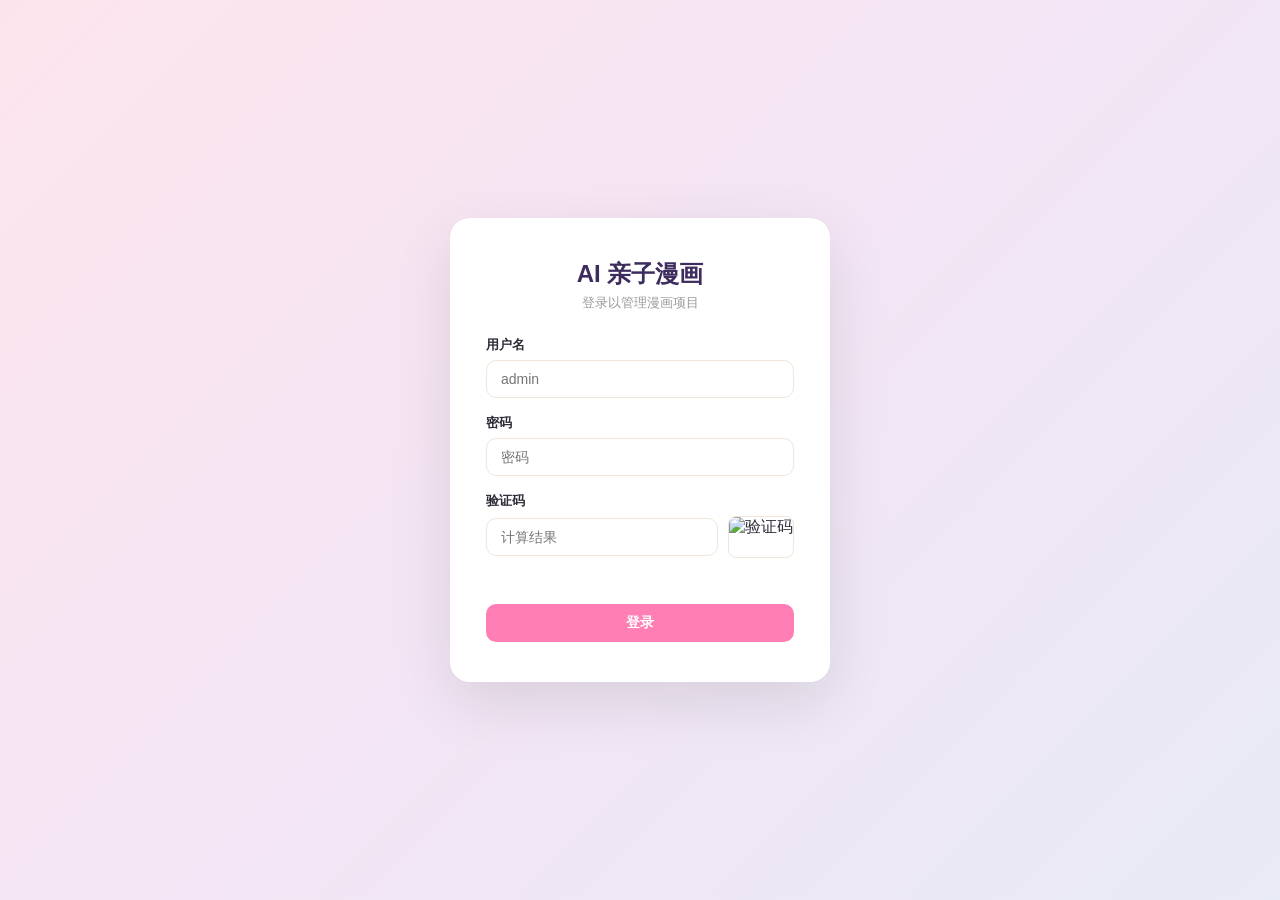
==== comic-admin/index.html @ 657de5d1 "Integrate comic generator into admin backend - Add comic CRUD + generation API routes to app.py (com" ====
<!DOCTYPE html>
<html lang="zh-CN">
<head>
  <meta charset="UTF-8">
  <meta name="viewport" content="width=device-width, initial-scale=1.0">
  <title>AI 亲子漫画生成器</title>
  <link rel="stylesheet" href="/comic-admin/css/style.css">
</head>
<body>

<!-- Login Overlay -->
<div id="loginOverlay" class="login-overlay">
  <div class="login-card">
    <h1>AI 亲子漫画</h1>
    <p class="login-sub">登录以管理漫画项目</p>
    <form id="loginForm">
      <div class="field">
        <label>用户名</label>
        <input type="text" id="loginUser" placeholder="admin" autocomplete="username" required>
      </div>
      <div class="field">
        <label>密码</label>
        <input type="password" id="loginPass" placeholder="密码" autocomplete="current-password" required>
      </div>
      <div class="field captcha-field">
        <label>验证码</label>
        <div class="captcha-row">
          <input type="text" id="loginCaptcha" placeholder="计算结果" required>
          <img id="captchaImg" alt="验证码" title="点击刷新" onclick="refreshCaptcha()">
        </div>
      </div>
      <div id="loginError" class="login-error"></div>
      <button type="submit" class="btn btn-primary btn-full">登录</button>
    </form>
  </div>
</div>

<!-- Main App -->
<div id="appContainer" class="app-container" style="display:none;">

  <!-- Mobile Header -->
  <div class="mobile-header">
    <button class="hamburger" id="hamburgerBtn" onclick="toggleSidebar()">
      <span></span><span></span><span></span>
    </button>
    <span class="mobile-title" id="mobileTitle">AI 亲子漫画</span>
    <button class="mobile-logout" onclick="logout()">退出</button>
  </div>

  <!-- Sidebar Overlay (mobile) -->
  <div class="sidebar-overlay" id="sidebarOverlay" onclick="closeSidebar()"></div>

  <!-- Sidebar -->
  <aside class="sidebar" id="sidebar">
    <div class="sidebar-header">
      <h1>AI 亲子漫画</h1>
      <p>故事漫画生成器</p>
    </div>
    <button class="btn-new" onclick="createComic()">+ 新建漫画</button>
    <div class="project-list" id="comicList"></div>
    <div class="sidebar-footer">
      <a href="/" class="btn-switch">切换到 PPT</a>
      <button class="btn-logout-desktop" onclick="logout()">退出登录</button>
    </div>
  </aside>

  <!-- Main Content -->
  <main class="main">
    <div class="main-header">
      <h2 id="currentTitle">选择或新建漫画项目</h2>
    </div>

    <div class="tab-bar" id="tabBar" style="display:none;">
      <button class="tab-btn active" data-tab="info">故事信息</button>
      <button class="tab-btn" data-tab="pages">页面预览</button>
      <button class="tab-btn" data-tab="generate">生成</button>
      <button class="tab-btn" data-tab="output">输出文件</button>
    </div>

    <div class="tab-content" id="tabContent">
      <!-- Empty state -->
      <div id="emptyState" class="empty">
        <h3>还没有漫画项目</h3>
        <p>点击左侧「+ 新建漫画」开始创作</p>
      </div>

      <!-- Info Tab -->
      <div class="tab-pane" id="tab-info">
        <div class="card">
          <h3>基本信息</h3>
          <div class="field">
            <label>故事主题</label>
            <input type="text" id="comicTopic" placeholder="例：月亮上的朋友">
          </div>
          <div class="field-row">
            <div class="field">
              <label>主角名字</label>
              <input type="text" id="comicChildName" placeholder="例：小明">
            </div>
            <div class="field">
              <label>年龄</label>
              <input type="number" id="comicAge" min="2" max="12" value="5">
            </div>
          </div>
          <div class="field">
            <label>故事模板</label>
            <select id="comicTemplate"></select>
            <div class="hint" id="templateDesc"></div>
          </div>
          <div class="field">
            <label>补充说明（可选）</label>
            <textarea id="comicExtra" placeholder="例：孩子最近喜欢恐龙，可以加入恐龙元素" rows="3"></textarea>
          </div>
          <button class="btn btn-primary" onclick="saveComicInfo()">保存信息</button>
          <button class="btn btn-danger btn-sm" onclick="deleteComic()" style="margin-left:8px;">删除项目</button>
        </div>
      </div>

      <!-- Pages Tab -->
      <div class="tab-pane" id="tab-pages">
        <div class="pages-toolbar" id="pagesToolbar">
          <button class="btn btn-secondary btn-sm" onclick="previewComic()">预览漫画</button>
          <span class="pages-hint">共 <span id="pageCount">0</span> 页</span>
        </div>
        <div id="pagesList"></div>
      </div>

      <!-- Generate Tab -->
      <div class="tab-pane" id="tab-generate">
        <div class="card">
          <h3>生成设置</h3>
          <div class="gen-row">
            <div class="field">
              <label>模型</label>
              <select id="comicProvider"></select>
            </div>
            <div class="field">
              <label>输出格式</label>
              <select id="comicFormat">
                <option value="html">HTML</option>
                <option value="pdf">PDF</option>
                <option value="both">HTML + PDF</option>
              </select>
            </div>
          </div>
          <button class="btn btn-primary" id="btnGenComic" onclick="generateComic()">开始生成</button>
        </div>
        <div class="gen-status" id="comicGenStatus"></div>
      </div>

      <!-- Output Tab -->
      <div class="tab-pane" id="tab-output">
        <div id="comicOutputList"></div>
      </div>
    </div>
  </main>
</div>

<!-- Toast -->
<div class="save-toast" id="toast"></div>

<script src="/comic-admin/js/app.js"></script>
</body>
</html>
---- comic-admin/css/style.css ----
*, *::before, *::after { box-sizing: border-box; margin: 0; padding: 0; }

:root {
  --bg: #fef8f0;
  --surface: #ffffff;
  --sidebar: #3d2c5e;
  --sidebar-hover: #4e3d73;
  --sidebar-active: #ff7eb3;
  --text: #2d2d3a;
  --text2: #666;
  --text3: #999;
  --accent: #ff7eb3;
  --accent-light: #fff0f5;
  --success: #2ed573;
  --error: #ff6b6b;
  --danger: #e74c3c;
  --danger-hover: #c0392b;
  --border: #f0e6d9;
  --radius: 12px;
  --shadow: 0 2px 12px rgba(0,0,0,0.06);
}

body {
  font-family: "PingFang SC", "Microsoft YaHei", -apple-system, sans-serif;
  background: var(--bg);
  color: var(--text);
  -webkit-font-smoothing: antialiased;
}

/* ── Login ──────────────────────────────────────── */
.login-overlay {
  position: fixed;
  inset: 0;
  background: linear-gradient(135deg, #fce4ec 0%, #f3e5f5 50%, #e8eaf6 100%);
  display: flex;
  align-items: center;
  justify-content: center;
  z-index: 1000;
}

.login-card {
  background: #fff;
  border-radius: 20px;
  padding: 40px 36px;
  width: 380px;
  max-width: 90vw;
  box-shadow: 0 20px 60px rgba(0,0,0,0.1);
  text-align: center;
}

.login-card h1 {
  font-size: 24px;
  font-weight: 700;
  margin-bottom: 4px;
  color: var(--sidebar);
}

.login-sub {
  font-size: 13px;
  color: var(--text3);
  margin-bottom: 24px;
}

.login-card .field { margin-bottom: 16px; text-align: left; }
.login-card .field label { font-size: 13px; font-weight: 600; display: block; margin-bottom: 6px; }
.login-card .field input {
  width: 100%;
  padding: 10px 14px;
  border: 1.5px solid var(--border);
  border-radius: 10px;
  font-size: 14px;
  font-family: inherit;
  transition: border-color 0.2s;
}
.login-card .field input:focus { outline: none; border-color: var(--accent); }

.captcha-row { display: flex; gap: 10px; align-items: center; }
.captcha-row input { flex: 1; }
.captcha-row img {
  height: 42px;
  border-radius: 8px;
  cursor: pointer;
  border: 1px solid var(--border);
}

.login-error { color: var(--error); font-size: 13px; margin-bottom: 12px; min-height: 18px; }

.btn-full { width: 100%; justify-content: center; }

/* ── App Layout ─────────────────────────────────── */
.app-container { display: flex; height: 100vh; overflow: hidden; }

/* ── Mobile Header ──────────────────────────────── */
.mobile-header {
  display: none;
  position: fixed;
  top: 0;
  left: 0;
  right: 0;
  height: 52px;
  background: var(--sidebar);
  color: #fff;
  align-items: center;
  padding: 0 16px;
  z-index: 100;
  gap: 12px;
}

.mobile-title { font-size: 16px; font-weight: 600; flex: 1; }
.mobile-logout {
  background: rgba(255,255,255,0.15);
  color: #fff;
  border: none;
  padding: 6px 12px;
  border-radius: 6px;
  font-size: 12px;
  cursor: pointer;
}

.hamburger {
  width: 32px;
  height: 32px;
  background: none;
  border: none;
  cursor: pointer;
  position: relative;
  display: flex;
  flex-direction: column;
  justify-content: center;
  gap: 5px;
}
.hamburger span {
  display: block;
  width: 22px;
  height: 2px;
  background: #fff;
  border-radius: 2px;
  transition: all 0.3s;
}

.sidebar-overlay {
  display: none;
  position: fixed;
  inset: 0;
  background: rgba(0,0,0,0.4);
  z-index: 49;
}

/* ── Sidebar ────────────────────────────────────── */
.sidebar {
  width: 260px;
  background: var(--sidebar);
  color: #fff;
  display: flex;
  flex-direction: column;
  flex-shrink: 0;
}

.sidebar-header {
  padding: 20px;
  border-bottom: 1px solid rgba(255,255,255,0.08);
}
.sidebar-header h1 { font-size: 18px; font-weight: 700; }
.sidebar-header p { font-size: 12px; color: rgba(255,255,255,0.5); margin-top: 4px; }

.btn-new {
  margin: 16px 20px;
  padding: 10px;
  background: var(--accent);
  color: #fff;
  border: none;
  border-radius: 10px;
  font-size: 14px;
  font-weight: 600;
  cursor: pointer;
  transition: background 0.2s;
}
.btn-new:hover { background: #e56da0; }

.project-list {
  flex: 1;
  overflow-y: auto;
  padding: 8px 12px;
}

.project-item {
  padding: 12px 14px;
  border-radius: 8px;
  cursor: pointer;
  margin-bottom: 4px;
  transition: background 0.15s;
}
.project-item:hover { background: var(--sidebar-hover); }
.project-item.active { background: var(--sidebar-active); }
.project-item .pj-topic { font-size: 14px; font-weight: 500; white-space: nowrap; overflow: hidden; text-overflow: ellipsis; }
.project-item .pj-meta { font-size: 11px; color: rgba(255,255,255,0.45); margin-top: 3px; }

.sidebar-footer {
  padding: 12px 20px;
  border-top: 1px solid rgba(255,255,255,0.08);
  display: flex;
  flex-direction: column;
  gap: 8px;
}

.btn-switch {
  display: block;
  text-align: center;
  padding: 8px;
  background: rgba(255,255,255,0.1);
  color: rgba(255,255,255,0.8);
  border: none;
  border-radius: 6px;
  font-size: 13px;
  text-decoration: none;
  cursor: pointer;
  transition: all 0.2s;
}
.btn-switch:hover { background: rgba(255,255,255,0.15); color: #fff; }

.btn-logout-desktop {
  width: 100%;
  padding: 8px;
  background: rgba(255,255,255,0.06);
  color: rgba(255,255,255,0.5);
  border: none;
  border-radius: 6px;
  font-size: 12px;
  cursor: pointer;
  transition: all 0.2s;
}
.btn-logout-desktop:hover { background: rgba(255,255,255,0.1); color: rgba(255,255,255,0.8); }

/* ── Main ───────────────────────────────────────── */
.main {
  flex: 1;
  display: flex;
  flex-direction: column;
  overflow: hidden;
  position: relative;
}

.main-header {
  padding: 16px 28px;
  background: var(--surface);
  border-bottom: 1px solid var(--border);
}
.main-header h2 { font-size: 18px; font-weight: 700; }

.tab-bar {
  display: flex;
  padding: 0 28px;
  background: var(--surface);
  border-bottom: 1px solid var(--border);
  gap: 0;
}
.tab-btn {
  padding: 12px 20px;
  font-size: 14px;
  font-weight: 500;
  color: var(--text3);
  background: none;
  border: none;
  border-bottom: 2px solid transparent;
  cursor: pointer;
  transition: all 0.2s;
}
.tab-btn:hover { color: var(--text); }
.tab-btn.active { color: var(--accent); border-bottom-color: var(--accent); }

.tab-content {
  flex: 1;
  overflow-y: auto;
  padding: 24px 28px;
  padding-bottom: 60px;
}

.tab-pane { display: none; }
.tab-pane.active { display: block; }

/* ── Form Elements ──────────────────────────────── */
.field { margin-bottom: 20px; }
.field label { display: block; font-size: 13px; font-weight: 600; margin-bottom: 6px; }
.field .hint { font-size: 12px; color: var(--text3); margin-top: 4px; }

.field input, .field textarea, .field select {
  width: 100%;
  padding: 10px 14px;
  border: 1.5px solid var(--border);
  border-radius: 10px;
  font-size: 14px;
  font-family: inherit;
  color: var(--text);
  background: var(--surface);
  transition: border-color 0.2s;
}
.field input:focus, .field textarea:focus, .field select:focus {
  outline: none;
  border-color: var(--accent);
  box-shadow: 0 0 0 3px var(--accent-light);
}
.field textarea { resize: vertical; line-height: 1.6; }

.field-row { display: flex; gap: 16px; }
.field-row .field { flex: 1; }

/* ── Buttons ────────────────────────────────────── */
.btn {
  padding: 10px 20px;
  border: none;
  border-radius: 10px;
  font-size: 14px;
  font-weight: 600;
  cursor: pointer;
  transition: all 0.2s;
  display: inline-flex;
  align-items: center;
  gap: 6px;
}
.btn-primary { background: var(--accent); color: #fff; }
.btn-primary:hover { background: #e56da0; }
.btn-primary:disabled { opacity: 0.5; cursor: not-allowed; }
.btn-secondary { background: var(--accent-light); color: var(--accent); }
.btn-secondary:hover { background: #ffe0ec; }
.btn-danger { background: var(--danger); color: #fff; }
.btn-danger:hover { background: var(--danger-hover); }
.btn-sm { padding: 6px 14px; font-size: 13px; }

/* ── Cards ──────────────────────────────────────── */
.card {
  background: var(--surface);
  border: 1px solid var(--border);
  border-radius: var(--radius);
  padding: 20px;
  margin-bottom: 16px;
  box-shadow: var(--shadow);
}
.card h3 { font-size: 15px; font-weight: 700; margin-bottom: 12px; }

/* ── Generate ───────────────────────────────────── */
.gen-row { display: flex; gap: 16px; align-items: flex-end; margin-bottom: 20px; }
.gen-row .field { flex: 1; margin-bottom: 0; }

.gen-status {
  padding: 14px 18px;
  border-radius: 10px;
  font-size: 14px;
  line-height: 1.6;
  display: none;
}
.gen-status.show { display: block; }
.gen-status.running { background: #fff0f5; color: #b54a7a; border: 1px solid #ffcce0; }
.gen-status.done { background: #eafbf0; color: #1a7a3a; border: 1px solid #b4ecc5; }
.gen-status.error { background: #fff0f0; color: #c53030; border: 1px solid #fcc; }

/* ── Pages List ─────────────────────────────────── */
.pages-toolbar {
  display: flex;
  align-items: center;
  gap: 12px;
  padding: 12px 28px;
  background: var(--accent-light);
  margin: -24px -28px 16px -28px;
}
.pages-hint { font-size: 13px; color: var(--text2); margin-left: auto; }

.page-card {
  background: var(--surface);
  border: 1px solid var(--border);
  border-radius: 10px;
  padding: 16px;
  margin-bottom: 10px;
  display: grid;
  grid-template-columns: 50px 1fr;
  gap: 12px;
  align-items: start;
  transition: all 0.2s;
}
.page-card:hover { border-color: var(--accent); box-shadow: 0 2px 8px rgba(255,126,179,0.1); }

.page-num {
  font-size: 22px;
  font-weight: 800;
  color: var(--accent);
  text-align: center;
  line-height: 1;
  padding-top: 4px;
}

.page-body { flex: 1; }

.page-meta { display: flex; gap: 8px; margin-bottom: 6px; }

.type-badge, .act-badge {
  padding: 2px 10px;
  border-radius: 12px;
  font-size: 11px;
  font-weight: 600;
}
.type-badge { background: var(--accent-light); color: var(--accent); }
.act-badge { background: #f0f0f0; color: var(--text2); }

.page-title { font-size: 15px; font-weight: 600; margin-bottom: 4px; }
.page-text { font-size: 13px; color: var(--text2); line-height: 1.5; margin-top: 4px; }
.page-emoji { font-size: 20px; margin-right: 4px; }

.page-dialogue {
  margin-top: 8px;
  padding: 8px 12px;
  background: #fef6f0;
  border-radius: 8px;
  font-size: 13px;
  line-height: 1.6;
}
.page-dialogue .dlg-line { margin-bottom: 2px; }
.page-dialogue .dlg-char { font-weight: 600; color: var(--accent); }

.page-sfx {
  display: inline-block;
  margin-top: 6px;
  padding: 2px 10px;
  background: #fff3e0;
  border-radius: 20px;
  font-size: 12px;
  font-weight: 700;
  color: #e67e22;
}

/* ── Output List ────────────────────────────────── */
.output-item {
  display: flex;
  align-items: center;
  gap: 12px;
  padding: 12px 16px;
  background: var(--surface);
  border: 1px solid var(--border);
  border-radius: 10px;
  margin-bottom: 8px;
}
.out-icon {
  width: 36px;
  height: 36px;
  border-radius: 8px;
  display: flex;
  align-items: center;
  justify-content: center;
  font-size: 12px;
  font-weight: 700;
  color: #fff;
}
.out-icon.html { background: #e44d26; }
.out-icon.pdf { background: #d24726; }
.out-info { flex: 1; }
.out-name { font-size: 14px; font-weight: 500; }
.out-meta { font-size: 12px; color: var(--text3); margin-top: 2px; }
.out-actions { display: flex; gap: 6px; }

/* ── Empty State ────────────────────────────────── */
.empty { text-align: center; padding: 60px 20px; color: var(--text3); }
.empty h3 { font-size: 18px; margin-bottom: 8px; color: var(--text2); }
.empty p { font-size: 14px; }

/* ── Toast ──────────────────────────────────────── */
.save-toast {
  position: fixed;
  top: 16px;
  right: 16px;
  padding: 10px 18px;
  border-radius: 10px;
  font-size: 13px;
  font-weight: 500;
  color: #fff;
  background: var(--success);
  opacity: 0;
  transform: translateY(-10px);
  transition: all 0.3s;
  z-index: 500;
  pointer-events: none;
}
.save-toast.show { opacity: 1; transform: translateY(0); }

/* ── Scrollbar ──────────────────────────────────── */
::-webkit-scrollbar { width: 6px; }
::-webkit-scrollbar-track { background: transparent; }
::-webkit-scrollbar-thumb { background: #ddd; border-radius: 3px; }
::-webkit-scrollbar-thumb:hover { background: #bbb; }

/* ── Responsive ─────────────────────────────────── */
@media (max-width: 768px) {
  .mobile-header { display: flex; }

  .sidebar {
    position: fixed;
    top: 0;
    left: 0;
    bottom: 0;
    z-index: 50;
    transform: translateX(-100%);
    transition: transform 0.3s ease;
  }
  .sidebar.open { transform: translateX(0); }
  .sidebar-overlay.show { display: block; }

  .app-container { padding-top: 52px; }

  .main-header { padding: 12px 16px; }
  .main-header h2 { font-size: 16px; }

  .tab-bar {
    padding: 0 8px;
    overflow-x: auto;
    -webkit-overflow-scrolling: touch;
  }
  .tab-btn { padding: 10px 14px; font-size: 13px; white-space: nowrap; }

  .tab-content { padding: 16px; }

  .field-row { flex-direction: column; gap: 0; }
  .gen-row { flex-direction: column; gap: 0; }

  .pages-toolbar { padding: 10px 16px; margin: -16px -16px 12px -16px; }
}

@media (max-width: 380px) {
  .mobile-title { font-size: 14px; }
  .tab-btn { padding: 8px 10px; font-size: 12px; }
}
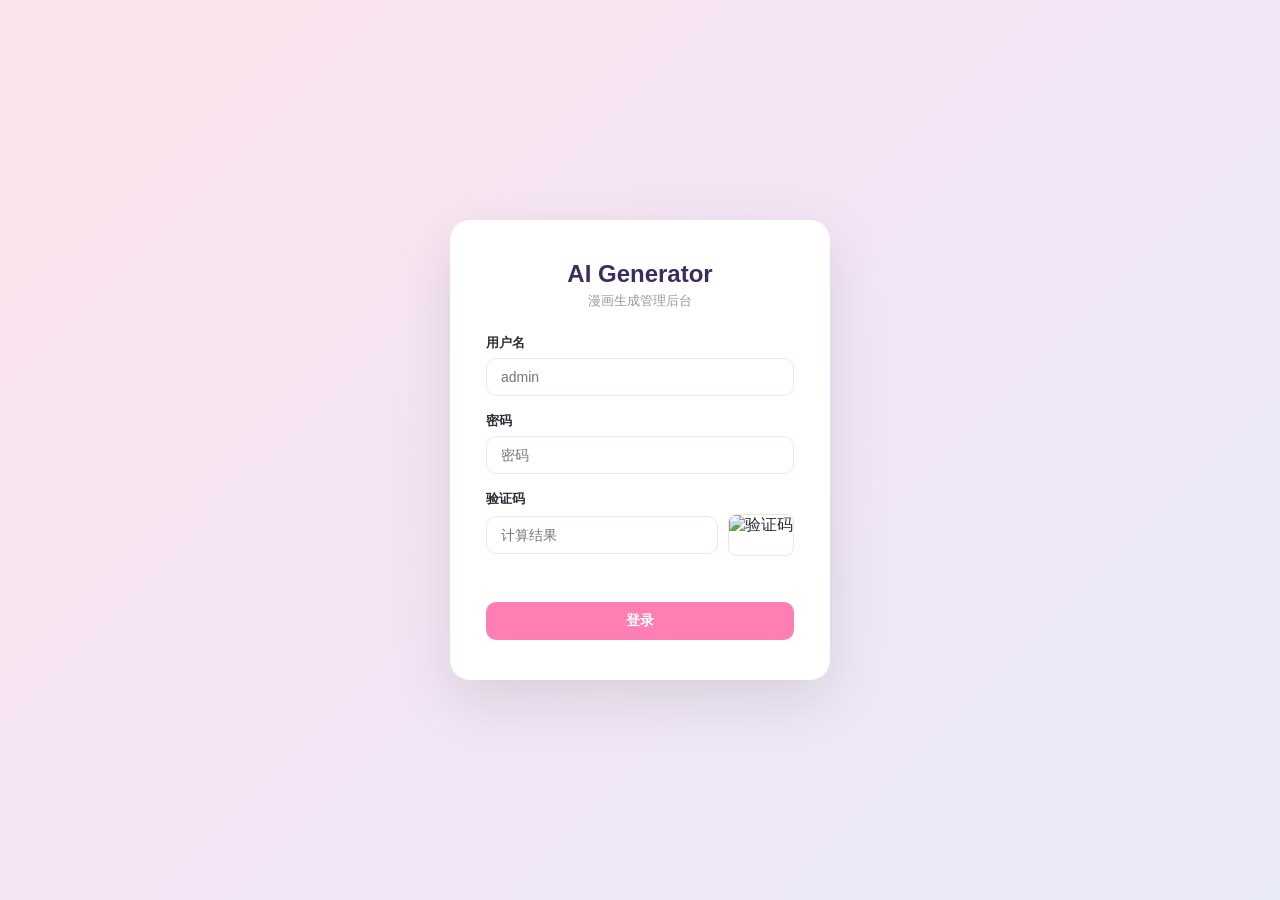
==== commit 5403f5a3: "Add unified mode switcher for multi-generator admin - Sidebar mode switcher (PPT / Comic) on both ad" ====
--- a/comic-admin/index.html
+++ b/comic-admin/index.html
@@ -3,7 +3,7 @@
 <head>
   <meta charset="UTF-8">
   <meta name="viewport" content="width=device-width, initial-scale=1.0">
-  <title>AI 亲子漫画生成器</title>
+  <title>AI Generator — 漫画管理后台</title>
   <link rel="stylesheet" href="/comic-admin/css/style.css">
 </head>
 <body>
@@ -11,8 +11,8 @@
 <!-- Login Overlay -->
 <div id="loginOverlay" class="login-overlay">
   <div class="login-card">
-    <h1>AI 亲子漫画</h1>
-    <p class="login-sub">登录以管理漫画项目</p>
+    <h1>AI Generator</h1>
+    <p class="login-sub">漫画生成管理后台</p>
     <form id="loginForm">
       <div class="field">
         <label>用户名</label>
@@ -43,7 +43,7 @@
     <button class="hamburger" id="hamburgerBtn" onclick="toggleSidebar()">
       <span></span><span></span><span></span>
     </button>
-    <span class="mobile-title" id="mobileTitle">AI 亲子漫画</span>
+    <span class="mobile-title" id="mobileTitle">AI Generator</span>
     <button class="mobile-logout" onclick="logout()">退出</button>
   </div>
 
@@ -53,13 +53,22 @@
   <!-- Sidebar -->
   <aside class="sidebar" id="sidebar">
     <div class="sidebar-header">
-      <h1>AI 亲子漫画</h1>
-      <p>故事漫画生成器</p>
+      <h1>AI Generator</h1>
+      <p>内容生成管理后台</p>
+    </div>
+    <div class="mode-switcher" id="modeSwitcher">
+      <a href="/" class="mode-item" data-mode="ppt">
+        <span class="mode-icon">📊</span>
+        <span class="mode-label">PPT 生成器</span>
+      </a>
+      <a href="/comic" class="mode-item active" data-mode="comic">
+        <span class="mode-icon">📖</span>
+        <span class="mode-label">漫画生成器</span>
+      </a>
     </div>
     <button class="btn-new" onclick="createComic()">+ 新建漫画</button>
     <div class="project-list" id="comicList"></div>
     <div class="sidebar-footer">
-      <a href="/" class="btn-switch">切换到 PPT</a>
       <button class="btn-logout-desktop" onclick="logout()">退出登录</button>
     </div>
   </aside>
--- a/comic-admin/css/style.css
+++ b/comic-admin/css/style.css
@@ -163,6 +163,42 @@
 .sidebar-header h1 { font-size: 18px; font-weight: 700; }
 .sidebar-header p { font-size: 12px; color: rgba(255,255,255,0.5); margin-top: 4px; }
 
+/* ── Mode Switcher ─────────────────────────────── */
+.mode-switcher {
+  display: flex;
+  gap: 4px;
+  padding: 0 12px;
+  margin: 12px 0 4px;
+}
+
+.mode-item {
+  flex: 1;
+  display: flex;
+  flex-direction: column;
+  align-items: center;
+  gap: 4px;
+  padding: 10px 6px;
+  border-radius: 8px;
+  text-decoration: none;
+  color: rgba(255,255,255,0.5);
+  background: transparent;
+  transition: all 0.2s;
+  cursor: pointer;
+}
+
+.mode-item:hover {
+  background: rgba(255,255,255,0.08);
+  color: rgba(255,255,255,0.8);
+}
+
+.mode-item.active {
+  background: var(--accent);
+  color: #fff;
+}
+
+.mode-icon { font-size: 20px; line-height: 1; }
+.mode-label { font-size: 11px; font-weight: 600; white-space: nowrap; }
+
 .btn-new {
   margin: 16px 20px;
   padding: 10px;
